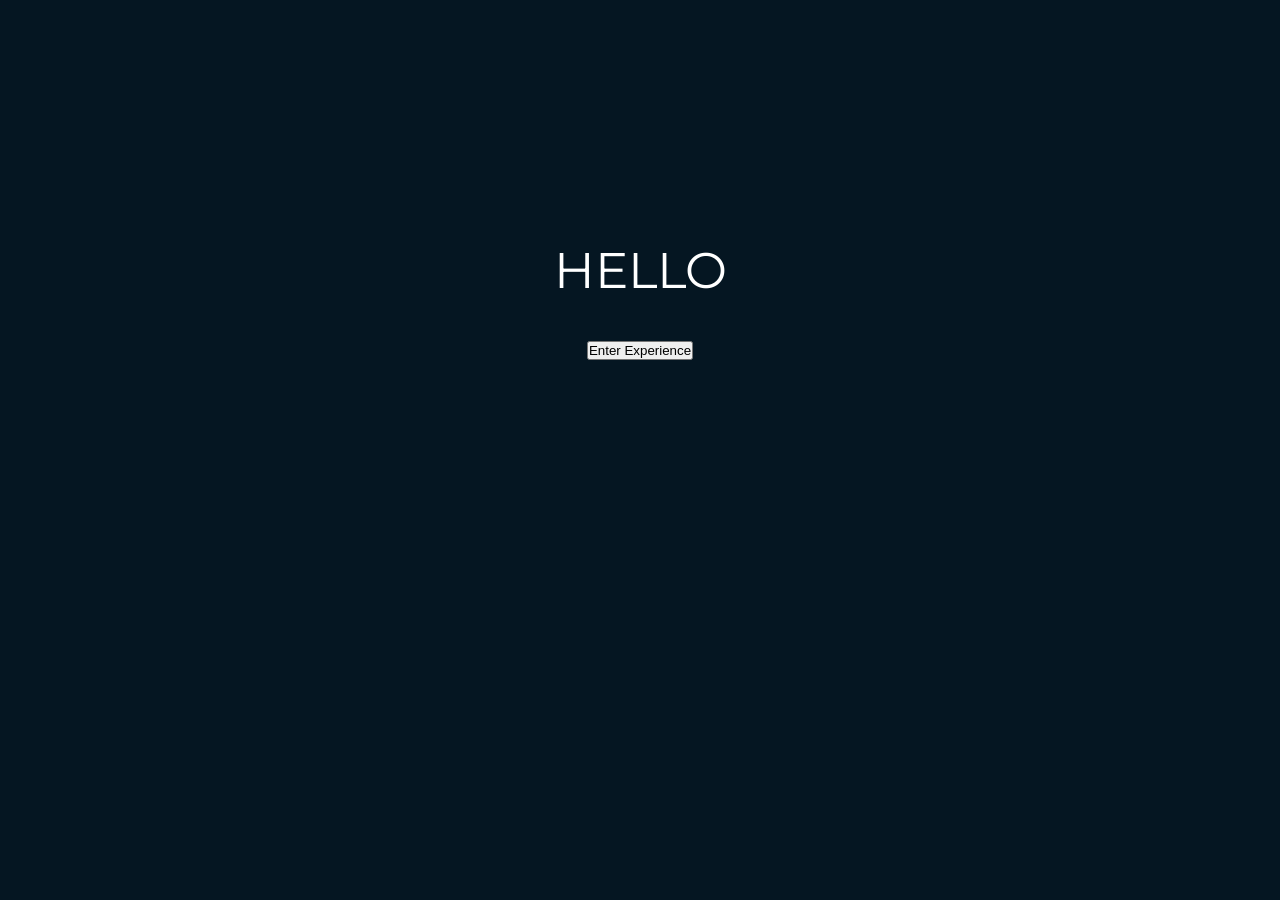
==== code/index.html @ d2d1fc84 "Fixated root colors, fonts and layout for main page" ====
<!DOCTYPE html>
<html>
  <head>
    <title>Samriddha's Portfolio</title>
    <link rel="stylesheet" href="style.css">
    <script src="main.js"></script>
    <link rel="preconnect" href="https://fonts.googleapis.com">
    <link rel="preconnect" href="https://fonts.gstatic.com" crossorigin>
    <link href="https://fonts.googleapis.com/css2?family=Montserrat:ital,wght@0,100..900;1,100..900&family=Nunito:ital,wght@0,200..1000;1,200..1000&family=Port+Lligat+Sans&family=Roboto:ital,wght@0,100..900;1,100..900&display=swap" rel="stylesheet">
  </head>
  <body style="font-family: var(--main-font);
  background-color: var(--bg-dark);
  ">
    <div class="welcome-container">
      <p class="welcome"> HELLO </p>
      <button class="welcome-btn">Enter Experience</button>
    </div>
  </body>

</html>
---- code/style.css ----
:root {
  --bg-dark: #051622;
  --primary-teal: #1ba098;
  --accent-sand: #deb992;
  
  --text-light: #ffffff;
  --text-muted: #deb992;

  --main-font: 'Montserrat', sans-serif;
}
*{
  margin:0px;
  padding:0px;
  box-sizing: border-box;
}
.welcome-container {
  display: flex;
  justify-content: center;
  align-items: center;
  flex-direction: column;
}
.welcome{
  color: var(--text-light);
  padding: 40px;
  margin-top: 200px;
  font-size: 50px;
  font-weight: 400;
}
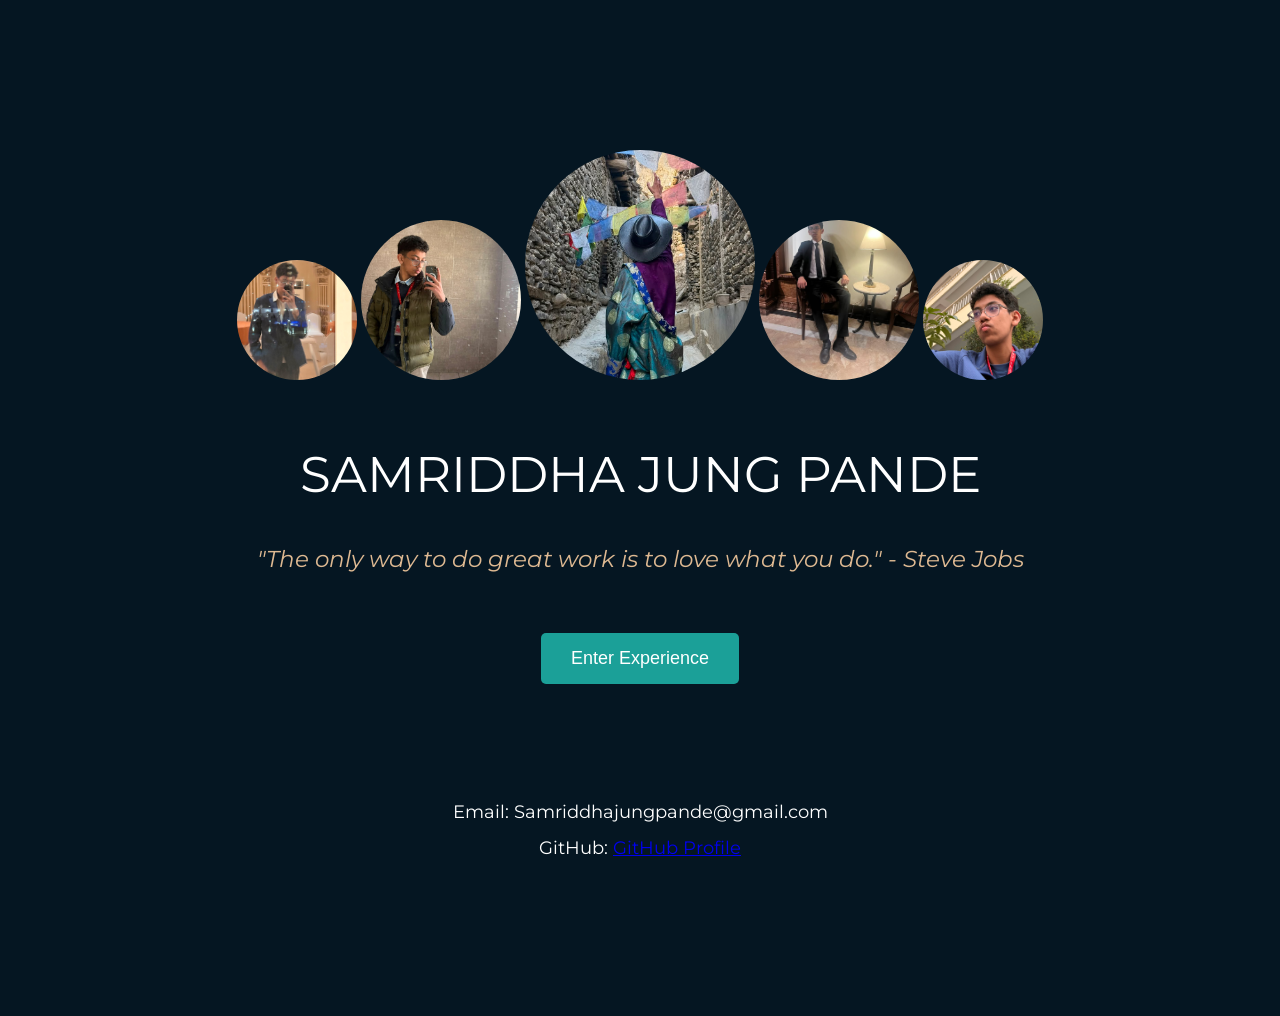
==== commit 4fc8dce0: "Added images (5 photos) and additional design to the main page (Mainly text, contact and info). (Mai" ====
--- a/code/index.html
+++ b/code/index.html
@@ -9,11 +9,23 @@
     <link href="https://fonts.googleapis.com/css2?family=Montserrat:ital,wght@0,100..900;1,100..900&family=Nunito:ital,wght@0,200..1000;1,200..1000&family=Port+Lligat+Sans&family=Roboto:ital,wght@0,100..900;1,100..900&display=swap" rel="stylesheet">
   </head>
   <body style="font-family: var(--main-font);
-  background-color: var(--bg-dark);
+  background-color: var(--bg-dark); padding:150px 50px;
   ">
     <div class="welcome-container">
-      <p class="welcome"> HELLO </p>
+      <figure class="pic-container">
+        <img class="corner-pic" src="../pictures/photo1.jpg">
+        <img class="middle-pic" src="../pictures/photo3.jpg">
+        <img class="main-pic" src="../pictures/photo4.jpg">
+        <img class="middle-pic" src="../pictures/photo5.jpg">
+        <img class="corner-pic" src="../pictures/photo2.jpg">
+      </figure>
+      <p class="name"> SAMRIDDHA JUNG PANDE </p>
+      <p class="quote">"The only way to do great work is to love what you do." - Steve Jobs</p>
       <button class="welcome-btn">Enter Experience</button>
+      <p class="contact">
+        Email: Samriddhajungpande@gmail.com <br>
+        GitHub: <a href="https://github.com/Spirit62" target="_blank">GitHub Profile</a>
+      </p>
     </div>
   </body>
 
--- a/code/style.css
+++ b/code/style.css
@@ -19,10 +19,58 @@
   align-items: center;
   flex-direction: column;
 }
-.welcome{
+.main-pic,.middle-pic,.corner-pic{
+  border-radius: 50%;
+  margin-bottom: 20px;
+  object-fit: cover;
+  object-position: bottom;
+}
+.main-pic{
+  width: 230px;
+  height: 230px;
+}
+.middle-pic{
+  width: 160px;
+  height: 160px;
+}
+.corner-pic{
+  width: 120px;
+  height: 120px;
+}
+.quote{
+  color: var(--accent-sand);
+  font-size: 23px;
+  font-style: italic;
+  margin-bottom: 20px;
+}
+.name{
   color: var(--text-light);
   padding: 40px;
-  margin-top: 200px;
   font-size: 50px;
   font-weight: 400;
+}
+.welcome-btn{
+  margin-top: 40px;
+  background-color: var(--primary-teal);
+  color: var(--text-light);
+  padding: 15px 30px;
+  border: none;
+  border-radius: 5px;
+  font-size: 18px;
+  cursor: pointer;
+  transition: opacity 0.3s ease;
+  margin-bottom: 80px;
+}
+.welcome-btn:hover{
+  opacity: 0.8;
+}
+.welcome-btn:active{
+  opacity: 0.6;
+}
+.contact{
+  color: var(--text-light);
+  font-size: 18px;
+  margin-top: 30px;
+  text-align: center;
+  line-height: 2;
 }
